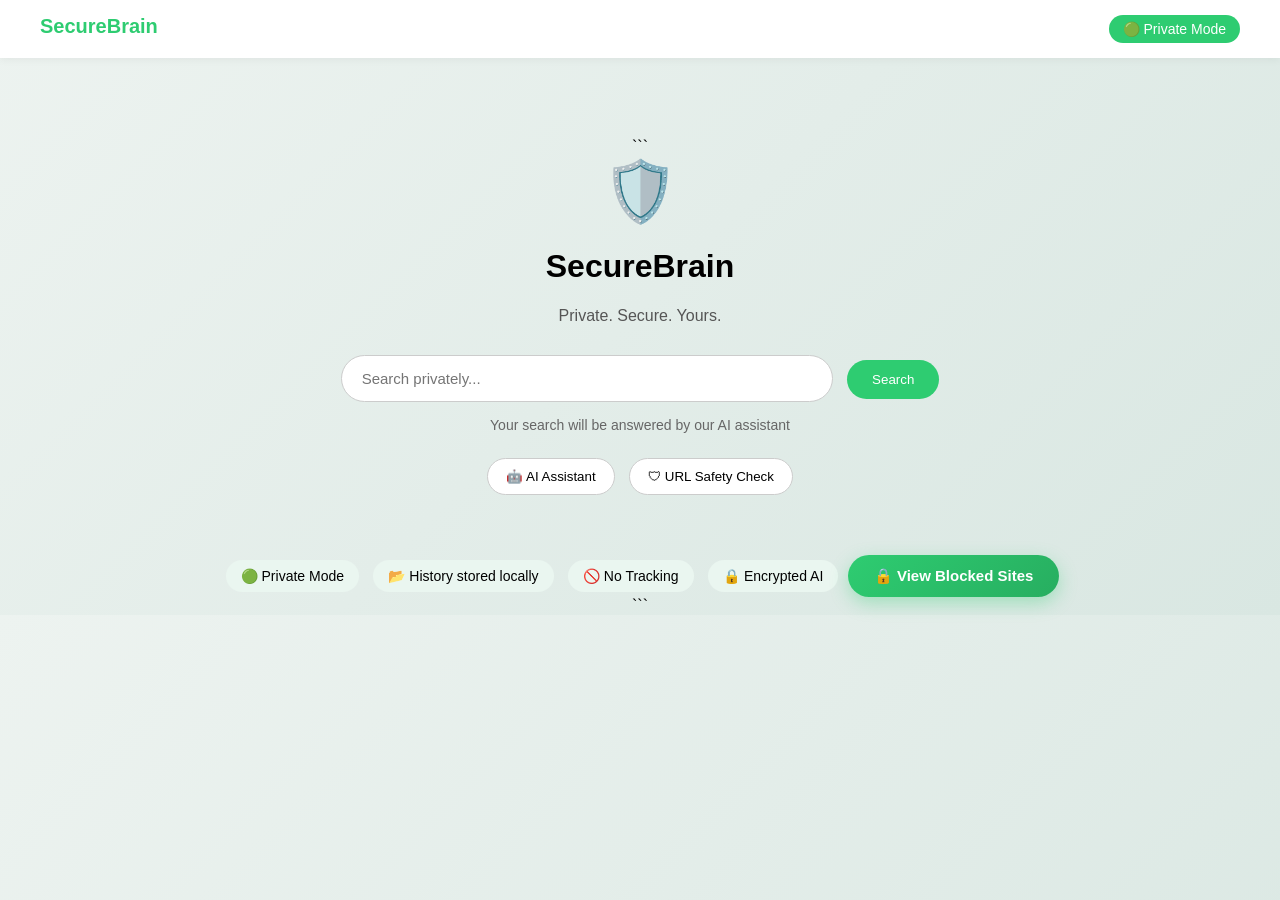
==== templates/index.html @ 707263f9 "SecureBrain project" ====
<!DOCTYPE html>

<html>
<head>
    <title>SecureBrain</title>
    <link rel="stylesheet" href="/static/css/style.css">
</head>

<body>

<div class="navbar">
    <div class="brand">SecureBrain</div>
    <div class="private-mode">🟢 Private Mode</div>
</div>

<div class="center-container">

```
<div class="shield">🛡️</div>

<h1>SecureBrain</h1>
<p class="subtitle">Private. Secure. Yours.</p>

<!-- SEARCH BOX -->
<div class="search-box">
    <input id="searchInput" placeholder="Search privately..." />
    <button onclick="handleSearch()">Search</button>
</div>

<p class="assistant-text">
    Your search will be answered by our AI assistant
</p>

<div class="action-buttons">

    <!-- AI ASSISTANT -->
    <button class="secondary-btn"
        onclick="window.open('/chatbot', 'SecureBrainChat',
        'width=1100,height=750,resizable=yes,scrollbars=yes')">
        🤖 AI Assistant
    </button>

    <!-- URL CHECK -->
    <button class="secondary-btn" onclick="openUrlCheckPage()">
        🛡 URL Safety Check
    </button>

</div>

<div class="feature-row">

    <div class="feature">🟢 Private Mode</div>
    <div class="feature">📂 History stored locally</div>
    <div class="feature">🚫 No Tracking</div>
    <div class="feature">🔒 Encrypted AI</div>

    <!-- BLOCKED SITES BUTTON -->
    <a href="/blocked-sites">
        <button class="blocked-btn">🔒 View Blocked Sites</button>
    </a>

</div>
```

</div>

<script>

/* OPEN URL CHECK PAGE */
function openUrlCheckPage() {
    window.location.href = "/url-check";
}


/* SEARCH BOX FUNCTION */
function handleSearch() {

    let query = document.getElementById("searchInput").value.trim();

    if(query === ""){
        alert("Please enter something to search");
        return;
    }

    /* detect if user typed a URL */
    let isURL = query.includes(".") && !query.includes(" ");

    if(isURL){

        /* redirect to SecureBrain URL checker */
        window.location.href = "/url-check?target=" + encodeURIComponent(query);

    }
    else{

        /* open private search */
        let searchURL = "https://duckduckgo.com/?q=" + encodeURIComponent(query);

        window.open(searchURL,"_blank");

    }

}


/* ENTER KEY SEARCH */
document.getElementById("searchInput").addEventListener("keypress", function(e){

    if(e.key === "Enter"){
        handleSearch();
    }

});

</script>

</body>
</html>
---- static/css/style.css ----
body {
    margin: 0;
    font-family: 'Segoe UI', sans-serif;
    background: linear-gradient(135deg,#edf3f0,#d9e7e2);
    animation: fadeIn 0.8s ease-in-out;
}

@keyframes fadeIn {
    from {opacity:0;}
    to {opacity:1;}
}

/* NAVBAR */
.navbar {
    display:flex;
    justify-content:space-between;
    padding:15px 40px;
    background:white;
    box-shadow:0 2px 8px rgba(0,0,0,0.05);
}

.brand {
    font-weight:600;
    color:#2ecc71;
    font-size:20px;
}

.private-mode {
    background:#2ecc71;
    color:white;
    padding:6px 14px;
    border-radius:20px;
    font-size:14px;
}

/* CENTER */
.center-container {
    text-align:center;
    margin-top:80px;
}

.shield {
    font-size:60px;
    animation:pulse 2s infinite;
}

@keyframes pulse {
    0%{transform:scale(1);}
    50%{transform:scale(1.1);}
    100%{transform:scale(1);}
}

.subtitle {
    color:#555;
}

/* SEARCH */
.search-box {
    margin-top:30px;
}

.search-box input {
    width:450px;
    padding:14px 20px;
    border-radius:30px;
    border:1px solid #ccc;
    font-size:15px;
    outline:none;
    transition:0.3s;
}

.search-box input:focus {
    border-color:#2ecc71;
    box-shadow:0 0 10px rgba(46,204,113,0.3);
}

.search-box button {
    padding:12px 25px;
    border-radius:30px;
    border:none;
    background:#2ecc71;
    color:white;
    cursor:pointer;
    margin-left:10px;
    transition:0.3s;
}

.search-box button:hover {
    background:#27ae60;
    transform:scale(1.05);
}

.assistant-text {
    margin-top:15px;
    color:#666;
    font-size:14px;
}

/* BUTTONS */
.action-buttons {
    margin-top:20px;
}

.secondary-btn {
    padding:10px 18px;
    border-radius:20px;
    border:1px solid #ccc;
    background:white;
    cursor:pointer;
    margin:5px;
    transition:0.3s;
}

.secondary-btn:hover {
    background:#f5f5f5;
    transform:translateY(-2px);
}

/* FEATURES */
.feature-row {
    margin-top:30px;
}

.feature {
    display:inline-block;
    background:#eaf6f0;
    padding:8px 15px;
    border-radius:20px;
    margin:5px;
    font-size:14px;
}

/* CHAT MODAL */
.chat-modal {
    display:none;
    position:fixed;
    top:0;
    left:0;
    width:100%;
    height:100%;
    background:rgba(0,0,0,0.5);
}

.chat-container {
    background:#e8f5ec;
    width:65%;
    height:80%;
    margin:3% auto;
    border-radius:15px;
    display:flex;
    flex-direction:column;
    box-shadow:0 10px 30px rgba(0,0,0,0.2);
}

.chat-header {
    padding:15px;
    background:#2ecc71;
    color:white;
    font-weight:600;
    display:flex;
    justify-content:space-between;
}

.chat-messages {
    flex:1;
    padding:20px;
    overflow-y:auto;
}

.user-message {
    text-align:right;
    margin-bottom:10px;
}

.user-message span {
    background:#2ecc71;
    color:white;
    padding:8px 12px;
    border-radius:15px;
    display:inline-block;
}

.bot-message {
    text-align:left;
    margin-bottom:10px;
}

.bot-message span {
    background:#dff0e3;
    padding:8px 12px;
    border-radius:15px;
    display:inline-block;
}

.chat-input {
    display:flex;
    padding:15px;
    background:white;
}

.chat-input input {
    flex:1;
    padding:10px;
    border-radius:20px;
    border:1px solid #ccc;
}

.chat-input button {
    margin-left:10px;
    padding:10px 15px;
    border:none;
    border-radius:20px;
    background:#2ecc71;
    color:white;
    cursor:pointer;
}
/* BLOCKED SITES BUTTON */

.blocked-btn{
    margin-top:25px;
    padding:12px 26px;
    font-size:15px;
    font-weight:600;
    color:white;
    background:linear-gradient(135deg,#2ecc71,#27ae60);
    border:none;
    border-radius:30px;
    cursor:pointer;
    position:relative;
    overflow:hidden;
    transition:0.3s;
    box-shadow:0 6px 18px rgba(46,204,113,0.35);
}

/* hover animation */
.blocked-btn:hover{
    transform:translateY(-3px) scale(1.05);
    box-shadow:0 10px 25px rgba(46,204,113,0.5);
}

/* glowing pulse effect */
.blocked-btn::after{
    content:"";
    position:absolute;
    width:100%;
    height:100%;
    top:0;
    left:-100%;
    background:linear-gradient(
        120deg,
        transparent,
        rgba(255,255,255,0.6),
        transparent
    );
    transition:0.6s;
}

.blocked-btn:hover::after{
    left:100%;
}
.close-btn {
    cursor:pointer;
}
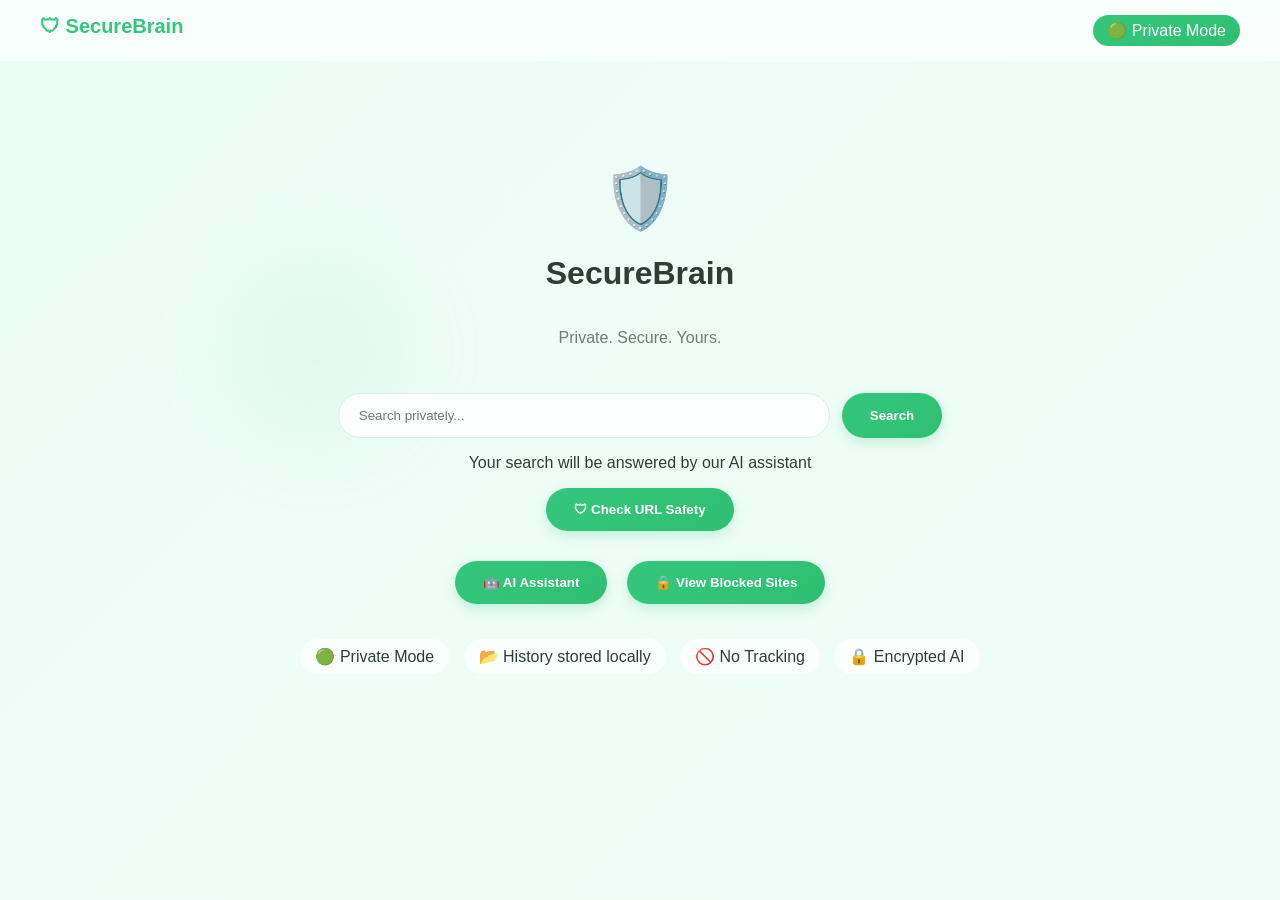
==== commit e33d3081: "first commit" ====
--- a/templates/index.html
+++ b/templates/index.html
@@ -1,118 +1,86 @@
 <!DOCTYPE html>
-
-<html>
+<html lang="en">
 <head>
-    <title>SecureBrain</title>
-    <link rel="stylesheet" href="/static/css/style.css">
+<meta charset="UTF-8">
+<meta name="viewport" content="width=device-width, initial-scale=1.0">
+<title>SecureBrain</title>
+<link rel="stylesheet" href="/static/css/style.css">
 </head>
 
 <body>
 
+<!-- NAVBAR -->
 <div class="navbar">
-    <div class="brand">SecureBrain</div>
+    <div class="brand">🛡 SecureBrain</div>
     <div class="private-mode">🟢 Private Mode</div>
 </div>
 
+<!-- CENTER -->
 <div class="center-container">
 
-```
-<div class="shield">🛡️</div>
+    <div class="shield">🛡️</div>
 
-<h1>SecureBrain</h1>
-<p class="subtitle">Private. Secure. Yours.</p>
+    <h1>SecureBrain</h1>
+    <p class="subtitle">Private. Secure. Yours.</p>
 
-<!-- SEARCH BOX -->
-<div class="search-box">
-    <input id="searchInput" placeholder="Search privately..." />
-    <button onclick="handleSearch()">Search</button>
-</div>
+    <!-- SEARCH -->
+    <div class="search-box">
+        <input id="searchInput" placeholder="Search privately..." />
+        <button onclick="handleSearch()">Search</button>
+    </div>
 
-<p class="assistant-text">
-    Your search will be answered by our AI assistant
-</p>
+    <p class="assistant-text">
+        Your search will be answered by our AI assistant
+    </p>
 
-<div class="action-buttons">
+    <!-- URL CHECK BUTTON -->
+    <div class="url-check-box">
+        <button onclick="window.location.href='/url-check'">
+            🛡 Check URL Safety
+        </button>
+    </div>
 
-    <!-- AI ASSISTANT -->
-    <button class="secondary-btn"
-        onclick="window.open('/chatbot', 'SecureBrainChat',
-        'width=1100,height=750,resizable=yes,scrollbars=yes')">
+    <!-- ACTION BUTTONS -->
+    <div class="action-buttons">
+
+        <button class="secondary-btn"
+        onclick="window.open('/chatbot','SecureBrainChat','width=1100,height=750,resizable=yes,scrollbars=yes')">
         🤖 AI Assistant
-    </button>
+        </button>
 
-    <!-- URL CHECK -->
-    <button class="secondary-btn" onclick="openUrlCheckPage()">
-        🛡 URL Safety Check
-    </button>
+        <button class="secondary-btn"
+        onclick="window.location.href='/blocked-sites'">
+        🔒 View Blocked Sites
+        </button>
 
-</div>
+    </div>
 
-<div class="feature-row">
-
-    <div class="feature">🟢 Private Mode</div>
-    <div class="feature">📂 History stored locally</div>
-    <div class="feature">🚫 No Tracking</div>
-    <div class="feature">🔒 Encrypted AI</div>
-
-    <!-- BLOCKED SITES BUTTON -->
-    <a href="/blocked-sites">
-        <button class="blocked-btn">🔒 View Blocked Sites</button>
-    </a>
-
-</div>
-```
+    <!-- FEATURES -->
+    <div class="feature-row">
+        <div class="feature">🟢 Private Mode</div>
+        <div class="feature">📂 History stored locally</div>
+        <div class="feature">🚫 No Tracking</div>
+        <div class="feature">🔒 Encrypted AI</div>
+    </div>
 
 </div>
 
 <script>
-
-/* OPEN URL CHECK PAGE */
-function openUrlCheckPage() {
-    window.location.href = "/url-check";
-}
-
-
-/* SEARCH BOX FUNCTION */
 function handleSearch() {
-
     let query = document.getElementById("searchInput").value.trim();
 
-    if(query === ""){
+    if (!query) {
         alert("Please enter something to search");
         return;
     }
 
-    /* detect if user typed a URL */
-    let isURL = query.includes(".") && !query.includes(" ");
-
-    if(isURL){
-
-        /* redirect to SecureBrain URL checker */
-        window.location.href = "/url-check?target=" + encodeURIComponent(query);
-
-    }
-    else{
-
-        /* open private search */
-        let searchURL = "https://duckduckgo.com/?q=" + encodeURIComponent(query);
-
-        window.open(searchURL,"_blank");
-
-    }
-
+    window.location.href = "/secure-search-page?query=" + encodeURIComponent(query);
 }
 
-
-/* ENTER KEY SEARCH */
-document.getElementById("searchInput").addEventListener("keypress", function(e){
-
-    if(e.key === "Enter"){
-        handleSearch();
-    }
-
+document.getElementById("searchInput").addEventListener("keypress", function(e) {
+    if (e.key === "Enter") handleSearch();
 });
-
 </script>
 
 </body>
-</html>
+</html>
--- a/static/css/style.css
+++ b/static/css/style.css
@@ -1,263 +1,179 @@
+/* ===== BODY & ANIMATED PASTEL SKY ===== */
 body {
     margin: 0;
     font-family: 'Segoe UI', sans-serif;
-    background: linear-gradient(135deg,#edf3f0,#d9e7e2);
-    animation: fadeIn 0.8s ease-in-out;
+
+    background: linear-gradient(-45deg, #eafaf3, #dff5ec, #f2fcf8, #ecfdf6);
+    background-size: 400% 400%;
+    animation: gradientMove 14s ease infinite;
+
+    height: 100vh;
+    overflow-x: hidden;
+    color: #2f3e34;
 }
 
-@keyframes fadeIn {
-    from {opacity:0;}
-    to {opacity:1;}
+@keyframes gradientMove {
+    0% { background-position: 0% 50%; }
+    50% { background-position: 100% 50%; }
+    100% { background-position: 0% 50%; }
 }
 
-/* NAVBAR */
+/* ☁️ Clouds */
+body::before {
+    content: "";
+    position: fixed;
+    width: 250%;
+    height: 100%;
+    background: url("https://www.transparenttextures.com/patterns/clouds.png");
+    opacity: 0.12;
+    animation: moveClouds 90s linear infinite;
+    z-index: -1;
+}
+
+@keyframes moveClouds {
+    from { transform: translateX(0); }
+    to { transform: translateX(-40%); }
+}
+
+/* ✨ Glow */
+body::after {
+    content: "";
+    position: fixed;
+    width: 250px;
+    height: 250px;
+    top: 25%;
+    left: 15%;
+    background: radial-gradient(circle, rgba(168,230,195,0.25), transparent 70%);
+    filter: blur(30px);
+    animation: floatGlow 12s ease-in-out infinite;
+    z-index: -1;
+}
+
+@keyframes floatGlow {
+    0% { transform: translateY(0px); }
+    50% { transform: translateY(-25px); }
+    100% { transform: translateY(0px); }
+}
+
+/* ===== NAVBAR ===== */
 .navbar {
-    display:flex;
-    justify-content:space-between;
-    padding:15px 40px;
-    background:white;
-    box-shadow:0 2px 8px rgba(0,0,0,0.05);
+    display: flex;
+    justify-content: space-between;
+    padding: 15px 40px;
+    background: rgba(255,255,255,0.6);
+    backdrop-filter: blur(8px);
 }
 
 .brand {
-    font-weight:600;
-    color:#2ecc71;
-    font-size:20px;
+    font-weight: 600;
+    color: #34c77b; /* upgraded green */
+    font-size: 20px;
 }
 
 .private-mode {
-    background:#2ecc71;
-    color:white;
-    padding:6px 14px;
-    border-radius:20px;
-    font-size:14px;
+    background: linear-gradient(135deg, #34c77b, #2fbf72);
+    color: white;
+    padding: 6px 14px;
+    border-radius: 20px;
 }
 
-/* CENTER */
+/* ===== CENTER ===== */
 .center-container {
-    text-align:center;
-    margin-top:80px;
+    display: flex;
+    flex-direction: column;
+    align-items: center;
+    justify-content: center;
+    min-height: 80vh;
+    text-align: center;
 }
 
 .shield {
-    font-size:60px;
-    animation:pulse 2s infinite;
+    font-size: 60px;
+    color: #34c77b;
+    animation: pulse 2.5s infinite;
 }
 
 @keyframes pulse {
-    0%{transform:scale(1);}
-    50%{transform:scale(1.1);}
-    100%{transform:scale(1);}
+    0% { transform: scale(1); }
+    50% { transform: scale(1.12); }
+    100% { transform: scale(1); }
 }
 
 .subtitle {
-    color:#555;
+    color: #6b7d73;
 }
 
-/* SEARCH */
+/* ===== SEARCH BOX ===== */
 .search-box {
-    margin-top:30px;
+    display: flex;
+    gap: 12px;
+    margin-top: 30px;
 }
 
 .search-box input {
-    width:450px;
-    padding:14px 20px;
-    border-radius:30px;
-    border:1px solid #ccc;
-    font-size:15px;
-    outline:none;
-    transition:0.3s;
+    width: 450px;
+    padding: 14px 20px;
+    border-radius: 30px;
+    border: 1px solid #d6eee3;
+    background: rgba(255,255,255,0.85);
+    transition: 0.3s;
 }
 
 .search-box input:focus {
-    border-color:#2ecc71;
-    box-shadow:0 0 10px rgba(46,204,113,0.3);
+    border-color: #34c77b;
+    box-shadow: 0 0 10px rgba(52,199,123,0.4);
 }
 
-.search-box button {
-    padding:12px 25px;
-    border-radius:30px;
-    border:none;
-    background:#2ecc71;
-    color:white;
-    cursor:pointer;
-    margin-left:10px;
-    transition:0.3s;
+/* ===== BUTTONS (MAIN FIX) ===== */
+.search-box button,
+.url-check-box button,
+.secondary-btn {
+    padding: 14px 28px;
+    border-radius: 30px;
+    border: none;
+
+    /* 🔥 modern green gradient */
+    background: linear-gradient(135deg, #34c77b, #2fbf72);
+
+    color: white;
+    font-weight: 600;
+    cursor: pointer;
+
+    transition: all 0.25s ease;
+
+    box-shadow: 0 4px 12px rgba(52,199,123,0.25);
 }
 
-.search-box button:hover {
-    background:#27ae60;
-    transform:scale(1.05);
+/* ✨ Attractive hover */
+button:hover {
+    transform: translateY(-3px) scale(1.05);
+
+    box-shadow:
+        0 8px 20px rgba(52,199,123,0.35),
+        0 0 10px rgba(52,199,123,0.2);
 }
 
-.assistant-text {
-    margin-top:15px;
-    color:#666;
-    font-size:14px;
+/* 👇 click */
+button:active {
+    transform: scale(0.96);
 }
 
-/* BUTTONS */
+/* ===== ACTION BUTTONS ===== */
 .action-buttons {
-    margin-top:20px;
+    display: flex;
+    gap: 20px;
+    margin-top: 30px;
 }
 
-.secondary-btn {
-    padding:10px 18px;
-    border-radius:20px;
-    border:1px solid #ccc;
-    background:white;
-    cursor:pointer;
-    margin:5px;
-    transition:0.3s;
-}
-
-.secondary-btn:hover {
-    background:#f5f5f5;
-    transform:translateY(-2px);
-}
-
-/* FEATURES */
+/* ===== FEATURES ===== */
 .feature-row {
-    margin-top:30px;
+    margin-top: 30px;
 }
 
 .feature {
-    display:inline-block;
-    background:#eaf6f0;
-    padding:8px 15px;
-    border-radius:20px;
-    margin:5px;
-    font-size:14px;
-}
-
-/* CHAT MODAL */
-.chat-modal {
-    display:none;
-    position:fixed;
-    top:0;
-    left:0;
-    width:100%;
-    height:100%;
-    background:rgba(0,0,0,0.5);
-}
-
-.chat-container {
-    background:#e8f5ec;
-    width:65%;
-    height:80%;
-    margin:3% auto;
-    border-radius:15px;
-    display:flex;
-    flex-direction:column;
-    box-shadow:0 10px 30px rgba(0,0,0,0.2);
-}
-
-.chat-header {
-    padding:15px;
-    background:#2ecc71;
-    color:white;
-    font-weight:600;
-    display:flex;
-    justify-content:space-between;
-}
-
-.chat-messages {
-    flex:1;
-    padding:20px;
-    overflow-y:auto;
-}
-
-.user-message {
-    text-align:right;
-    margin-bottom:10px;
-}
-
-.user-message span {
-    background:#2ecc71;
-    color:white;
-    padding:8px 12px;
-    border-radius:15px;
-    display:inline-block;
-}
-
-.bot-message {
-    text-align:left;
-    margin-bottom:10px;
-}
-
-.bot-message span {
-    background:#dff0e3;
-    padding:8px 12px;
-    border-radius:15px;
-    display:inline-block;
-}
-
-.chat-input {
-    display:flex;
-    padding:15px;
-    background:white;
-}
-
-.chat-input input {
-    flex:1;
-    padding:10px;
-    border-radius:20px;
-    border:1px solid #ccc;
-}
-
-.chat-input button {
-    margin-left:10px;
-    padding:10px 15px;
-    border:none;
-    border-radius:20px;
-    background:#2ecc71;
-    color:white;
-    cursor:pointer;
-}
-/* BLOCKED SITES BUTTON */
-
-.blocked-btn{
-    margin-top:25px;
-    padding:12px 26px;
-    font-size:15px;
-    font-weight:600;
-    color:white;
-    background:linear-gradient(135deg,#2ecc71,#27ae60);
-    border:none;
-    border-radius:30px;
-    cursor:pointer;
-    position:relative;
-    overflow:hidden;
-    transition:0.3s;
-    box-shadow:0 6px 18px rgba(46,204,113,0.35);
-}
-
-/* hover animation */
-.blocked-btn:hover{
-    transform:translateY(-3px) scale(1.05);
-    box-shadow:0 10px 25px rgba(46,204,113,0.5);
-}
-
-/* glowing pulse effect */
-.blocked-btn::after{
-    content:"";
-    position:absolute;
-    width:100%;
-    height:100%;
-    top:0;
-    left:-100%;
-    background:linear-gradient(
-        120deg,
-        transparent,
-        rgba(255,255,255,0.6),
-        transparent
-    );
-    transition:0.6s;
-}
-
-.blocked-btn:hover::after{
-    left:100%;
-}
-.close-btn {
-    cursor:pointer;
+    display: inline-block;
+    background: rgba(255,255,255,0.7);
+    padding: 8px 15px;
+    border-radius: 20px;
+    margin: 5px;
 }
